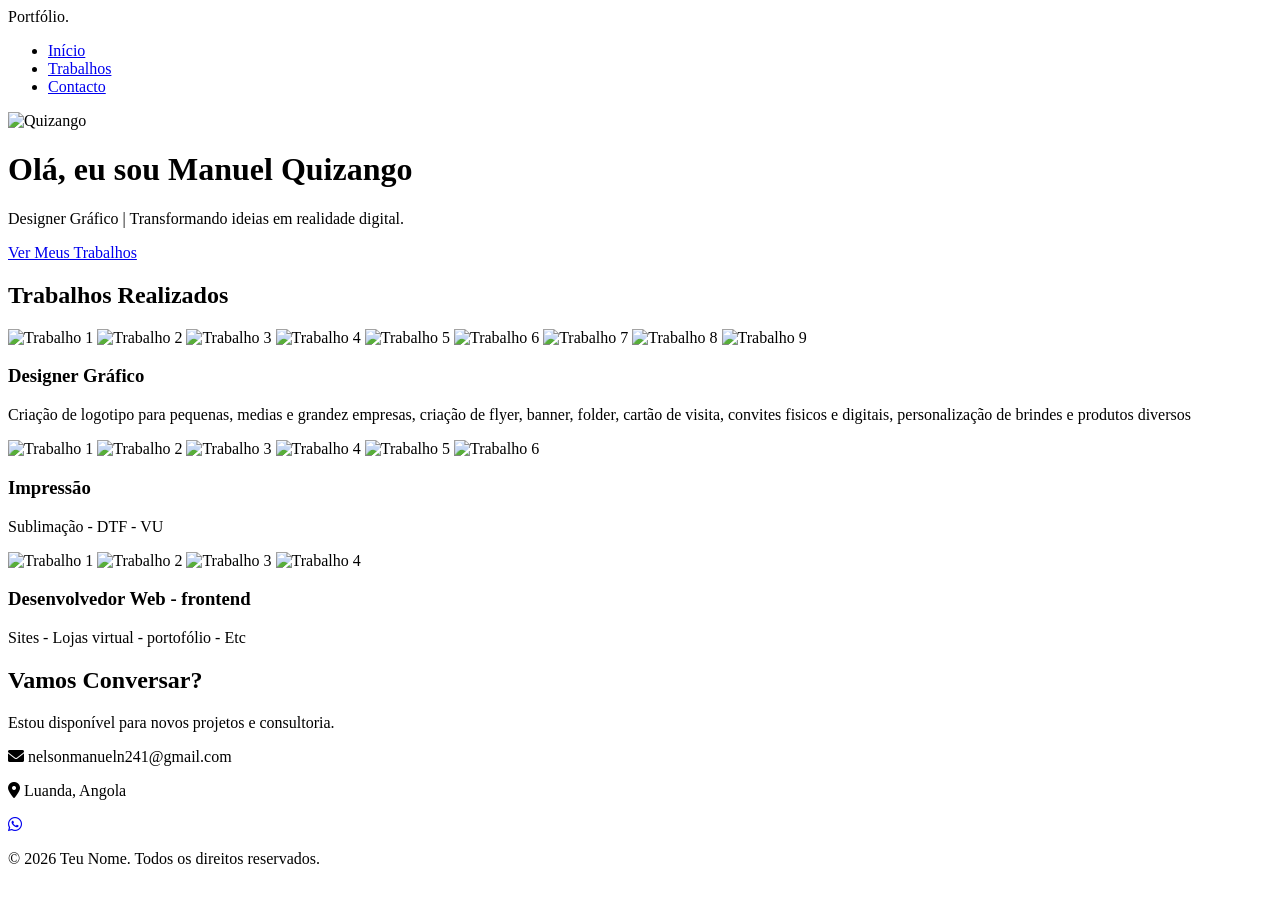
==== index.html @ 4c718bb3 "Update and rename Portofólio/portofolio2.html to index.html" ====
<!DOCTYPE html>
<html lang="pt">
<head>
    <meta charset="UTF-8">
    <meta name="viewport" content="width=device-width, initial-scale=1.0">
    <title>Meu Portfólio Profissional</title>
    <link rel="stylesheet" href="style2.css">
    <link rel="stylesheet" href="https://cdnjs.cloudflare.com/ajax/libs/font-awesome/6.0.0/css/all.min.css">
</head>
<body>

    <nav>
        <div class="container">
            <div class="logo">Portfólio<span>.</span></div>
            <ul>
                <li><a href="#inicio">Início</a></li>
                <li><a href="#trabalhos">Trabalhos</a></li>
                <li><a href="#contacto">Contacto</a></li>
            </ul>
        </div>
    </nav>
    
    <header id="inicio" class="hero section">
        <div class="container">
            <div class="profile-container">
                <img src="img/fotoperfil.png" alt="Quizango" class="profile-img">
            </div>
            <h1>Olá, eu sou <span class="name">Manuel Quizango</span></h1>
            <p> Designer Gráfico | Transformando ideias em realidade digital.</p>
            <a href="#trabalhos" class="btn-primary">Ver Meus Trabalhos</a>
        </div>
    </header>

    <section id="trabalhos" class="section bg-light">
        <div class="container">
            <h2 class="title">Trabalhos Realizados</h2>
            <div class="grid">
                <div class="card reveal">
                    <img src="img/outro.jpg" alt="Trabalho 1">
                     <img src="img/Folder com duas dobras para mercado informativo vintage verde e bege (1).png" alt="Trabalho 2">
                      <img src="img/trabalho2.jpg" alt="Trabalho 3">
                       <img src="img/logo1.jpeg" alt="Trabalho 4">
                        <img src="img/logo2.jpg" alt="Trabalho 5">
                         <img src="img/social-mídia.jpg" alt="Trabalho 6">
                          <img src="img/logo3.jpg" alt="Trabalho 7">
                          <img src="img/publicidae (1).jpeg" alt="Trabalho 8">
                          <img src="img/publicidae (2).jpeg" alt="Trabalho 9">
                    <div class="card-body">
                        <h3>Designer Gráfico</h3>
                        <p>Criação de logotipo para pequenas, medias e grandez empresas, criação de flyer, banner, folder, cartão de visita, convites fisicos e digitais, personalização de brindes e produtos diversos</p>
                    </div>
                </div>

                <div class="card reveal">
                    <img src="img/impressão (1).jpeg" alt="Trabalho 1">
                    <img src="img/impressão (2).jpeg" alt="Trabalho 2">
                    <img src="img/impressão (3).jpeg" alt="Trabalho 3">
                    <img src="img/impressão (4).jpeg" alt="Trabalho 4">
                    <img src="img/impressão (5).jpeg" alt="Trabalho 5">
                    <img src="img/impressão (6).jpeg" alt="Trabalho 6">
                    <div class="card-body">
                        <h3>Impressão</h3>
                        <p>Sublimação - DTF - VU</p>
                    </div>
                </div>

                <div class="card reveal">
                    <img src="img/sites (1).jpeg" alt="Trabalho 1">
                    <img src="img/sites (2).jpeg" alt="Trabalho 2">
                    <img src="img/sites (3).jpeg" alt="Trabalho 3">
                    <img src="img/sites (4).jpeg" alt="Trabalho 4">
                    <div class="card-body">
                        <h3>Desenvolvedor Web - frontend</h3>
                        <p>Sites - Lojas virtual - portofólio - Etc</p>
                    </div>
                </div>
            </div>
        </div>
    </section>

    <section id="contacto" class="section">
        <div class="container text-center">
            <h2 class="title">Vamos Conversar?</h2>
            <p>Estou disponível para novos projetos e consultoria.</p>
            <div class="contact-info">
                <p><i class="fas fa-envelope"></i> nelsonmanueln241@gmail.com</p>
                <p><i class="fas fa-map-marker-alt"></i> Luanda, Angola</p>
            </div>
        </div>
    </section>

    <a href="https://wa.me/244924054908?text=Olá! Gostaria de saber mais sobre o teu trabalho." class="whatsapp-float" target="_blank">
        <i class="fab fa-whatsapp"></i>
    </a>

    <footer>
        <p>&copy; 2026 Teu Nome. Todos os direitos reservados.</p>
    </footer>

    <script src="script2.js"></script>
</body>

</html>
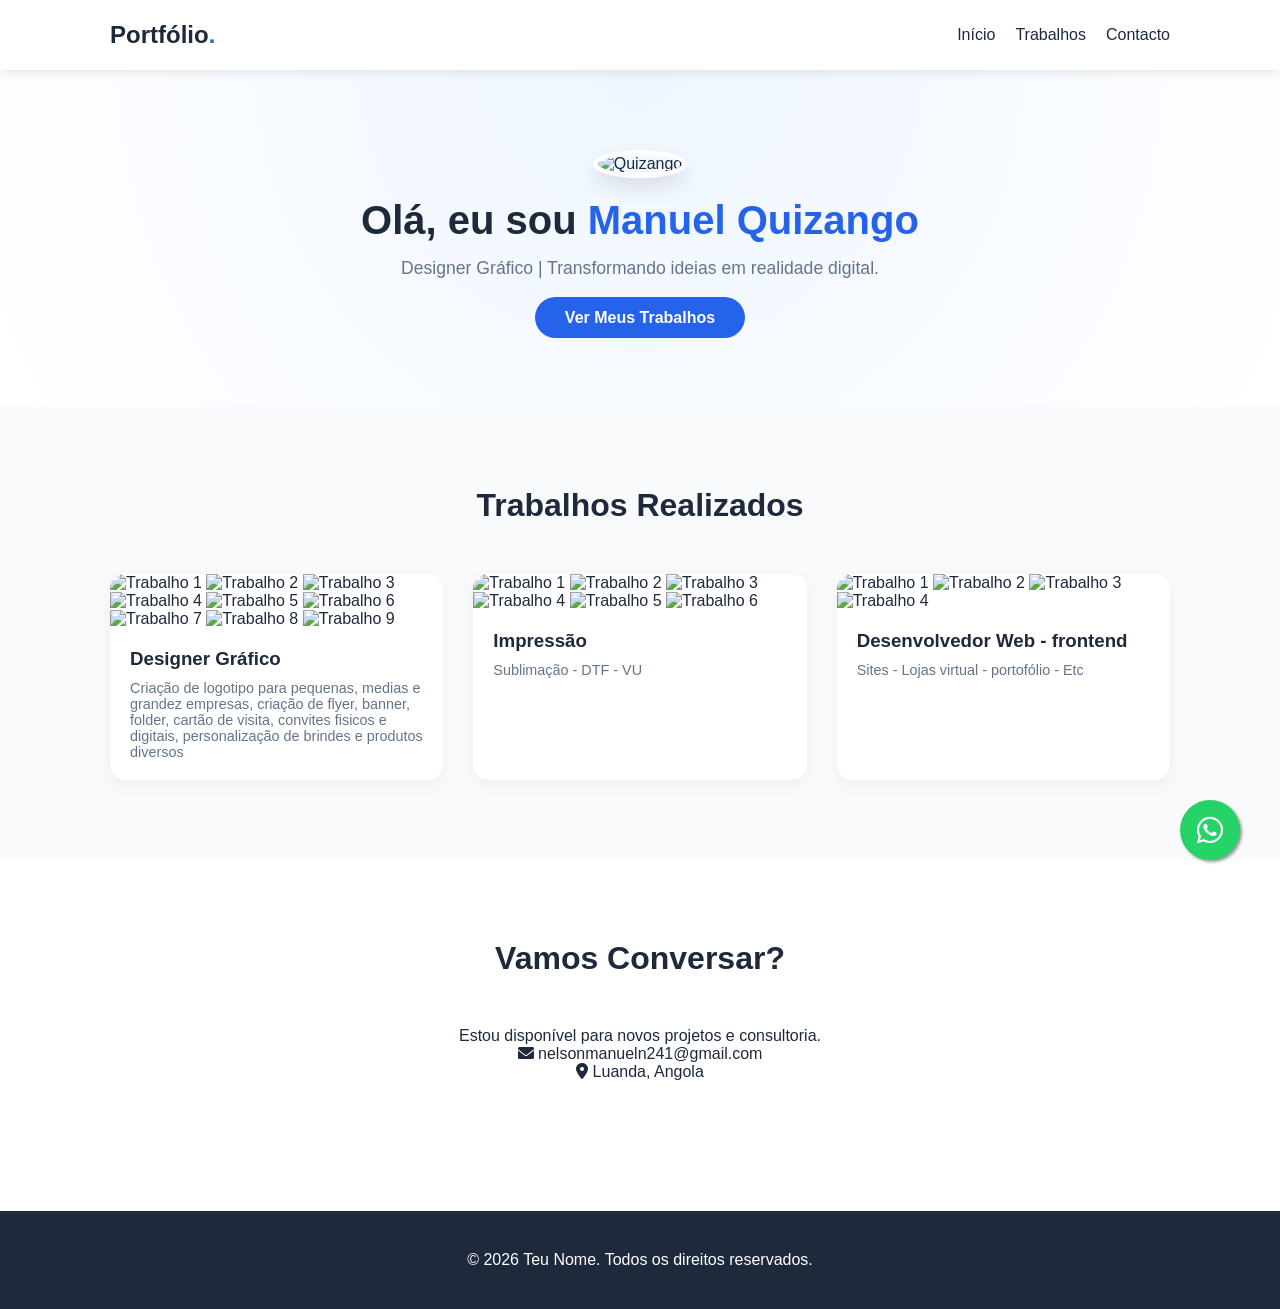
==== commit 2428a7d9: "Update index.html" ====
--- a/index.html
+++ b/index.html
@@ -4,7 +4,7 @@
     <meta charset="UTF-8">
     <meta name="viewport" content="width=device-width, initial-scale=1.0">
     <title>Meu Portfólio Profissional</title>
-    <link rel="stylesheet" href="style2.css">
+    <link rel="stylesheet" href="Portofólio/style.css">
     <link rel="stylesheet" href="https://cdnjs.cloudflare.com/ajax/libs/font-awesome/6.0.0/css/all.min.css">
 </head>
 <body>
@@ -97,7 +97,8 @@
         <p>&copy; 2026 Teu Nome. Todos os direitos reservados.</p>
     </footer>
 
-    <script src="script2.js"></script>
+    <script src="Portofólio/script.js"></script>
 </body>
 
 </html>
+
--- a/Portofólio/style.css
+++ b/Portofólio/style.css
@@ -0,0 +1,56 @@
+/* Configurações Gerais */
+:root {
+    --primary: #2563eb;
+    --dark: #1e293b;
+    --light: #f8fafc;
+    --whatsapp: #25d366;
+}
+
+* { margin: 0; padding: 0; box-sizing: border-box; }
+
+body { font-family: 'Segoe UI', Tahoma, Geneva, Verdana, sans-serif; color: var(--dark); scroll-behavior: smooth; background: #fff; }
+
+.container { max-width: 1100px; margin: 0 auto; padding: 0 20px; }
+
+.section { padding: 80px 0; }
+
+.text-center { text-align: center; }
+
+.bg-light { background-color: var(--light); }
+
+/* Navegação */
+nav { background: white; height: 70px; display: flex; align-items: center; position: sticky; top: 0; z-index: 1000; box-shadow: 0 2px 10px rgba(0,0,0,0.1); }
+nav .container { display: flex; justify-content: space-between; align-items: center; width: 100%; }
+.logo { font-size: 1.5rem; font-weight: bold; }
+.logo span { color: var(--primary); }
+nav ul { display: flex; list-style: none; gap: 20px; }
+nav ul a { text-decoration: none; color: var(--dark); font-weight: 500; }
+
+/* Hero Section */
+.hero { text-align: center; background: radial-gradient(circle at top, #eff6ff, #fff); }
+.profile-img { width: 180px; height: 180px; border-radius: 50%; border: 5px solid white; box-shadow: 0 10px 20px rgba(0,0,0,0.1); margin-bottom: 20px; object-fit: cover; }
+.name { color: var(--primary); }
+.hero h1 { font-size: 2.5rem; margin-bottom: 15px; }
+.hero p { font-size: 1.1rem; color: #64748b; margin-bottom: 30px; }
+.btn-primary { background: var(--primary); color: white; padding: 12px 30px; border-radius: 50px; text-decoration: none; font-weight: bold; transition: 0.3s; }
+.btn-primary:hover { opacity: 0.9; transform: translateY(-3px); }
+
+/* Grid de Trabalhos */
+.title { text-align: center; margin-bottom: 50px; font-size: 2rem; }
+.grid { display: grid; grid-template-columns: repeat(auto-fit, minmax(300px, 1fr)); gap: 30px; }
+.card { background: white; border-radius: 15px; overflow: hidden; box-shadow: 0 5px 15px rgba(0,0,0,0.05); transition: 0.3s; }
+.card:hover { transform: translateY(-10px); }
+.card img { width: 100%; height: 200px; object-fit: cover; }
+.card-body { padding: 20px; }
+.card-body h3 { margin-bottom: 10px; }
+.card-body p { font-size: 0.9rem; color: #64748b; }
+
+/* Botão WhatsApp */
+.whatsapp-float { position: fixed; width: 60px; height: 60px; bottom: 40px; right: 40px; background-color: var(--whatsapp); color: #FFF; border-radius: 50px; text-align: center; font-size: 30px; box-shadow: 2px 2px 3px #999; z-index: 100; display: flex; align-items: center; justify-content: center; text-decoration: none; }
+.whatsapp-float:hover { background-color: #128c7e; transform: scale(1.1); }
+
+/* Animação de Revelação */
+.reveal { opacity: 0; transform: translateY(30px); transition: all 0.8s ease-out; }
+.reveal.active { opacity: 1; transform: translateY(0); }
+
+footer { background: var(--dark); color: white; text-align: center; padding: 40px 0; margin-top: 50px; }
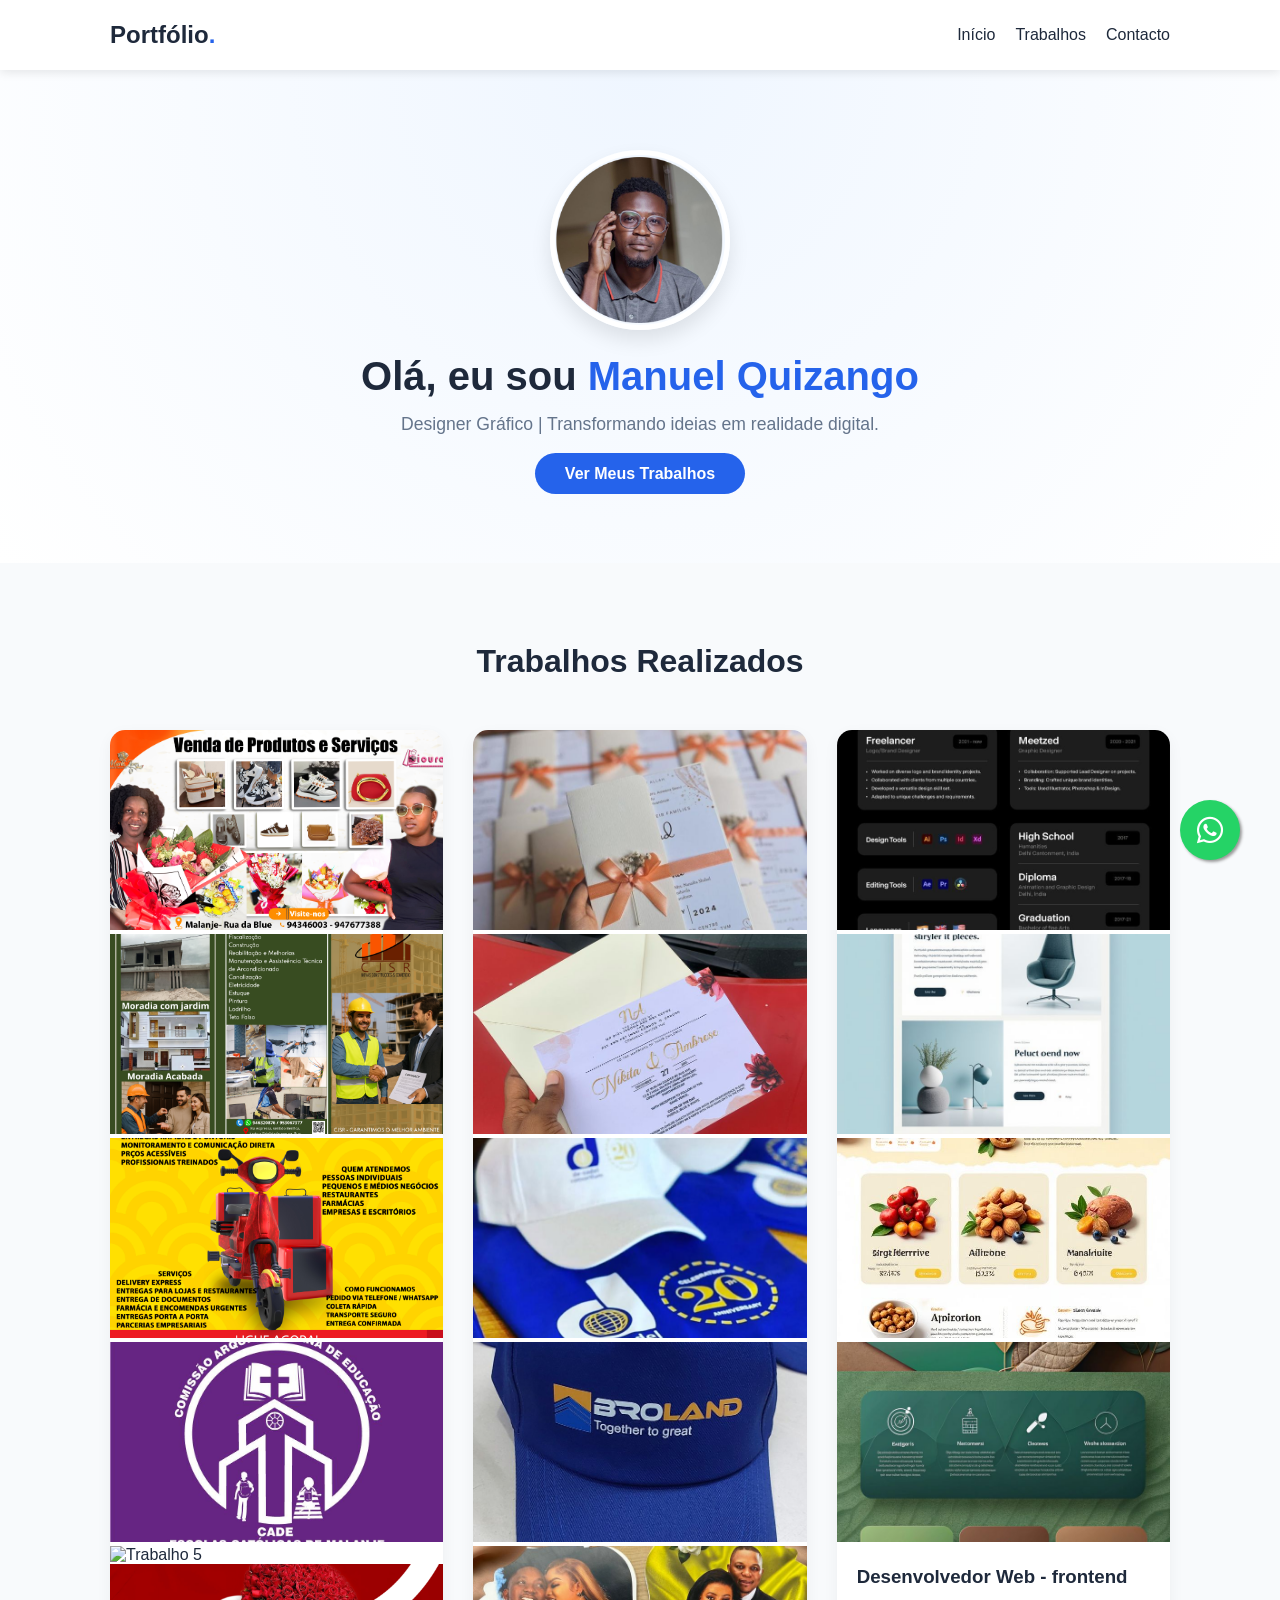
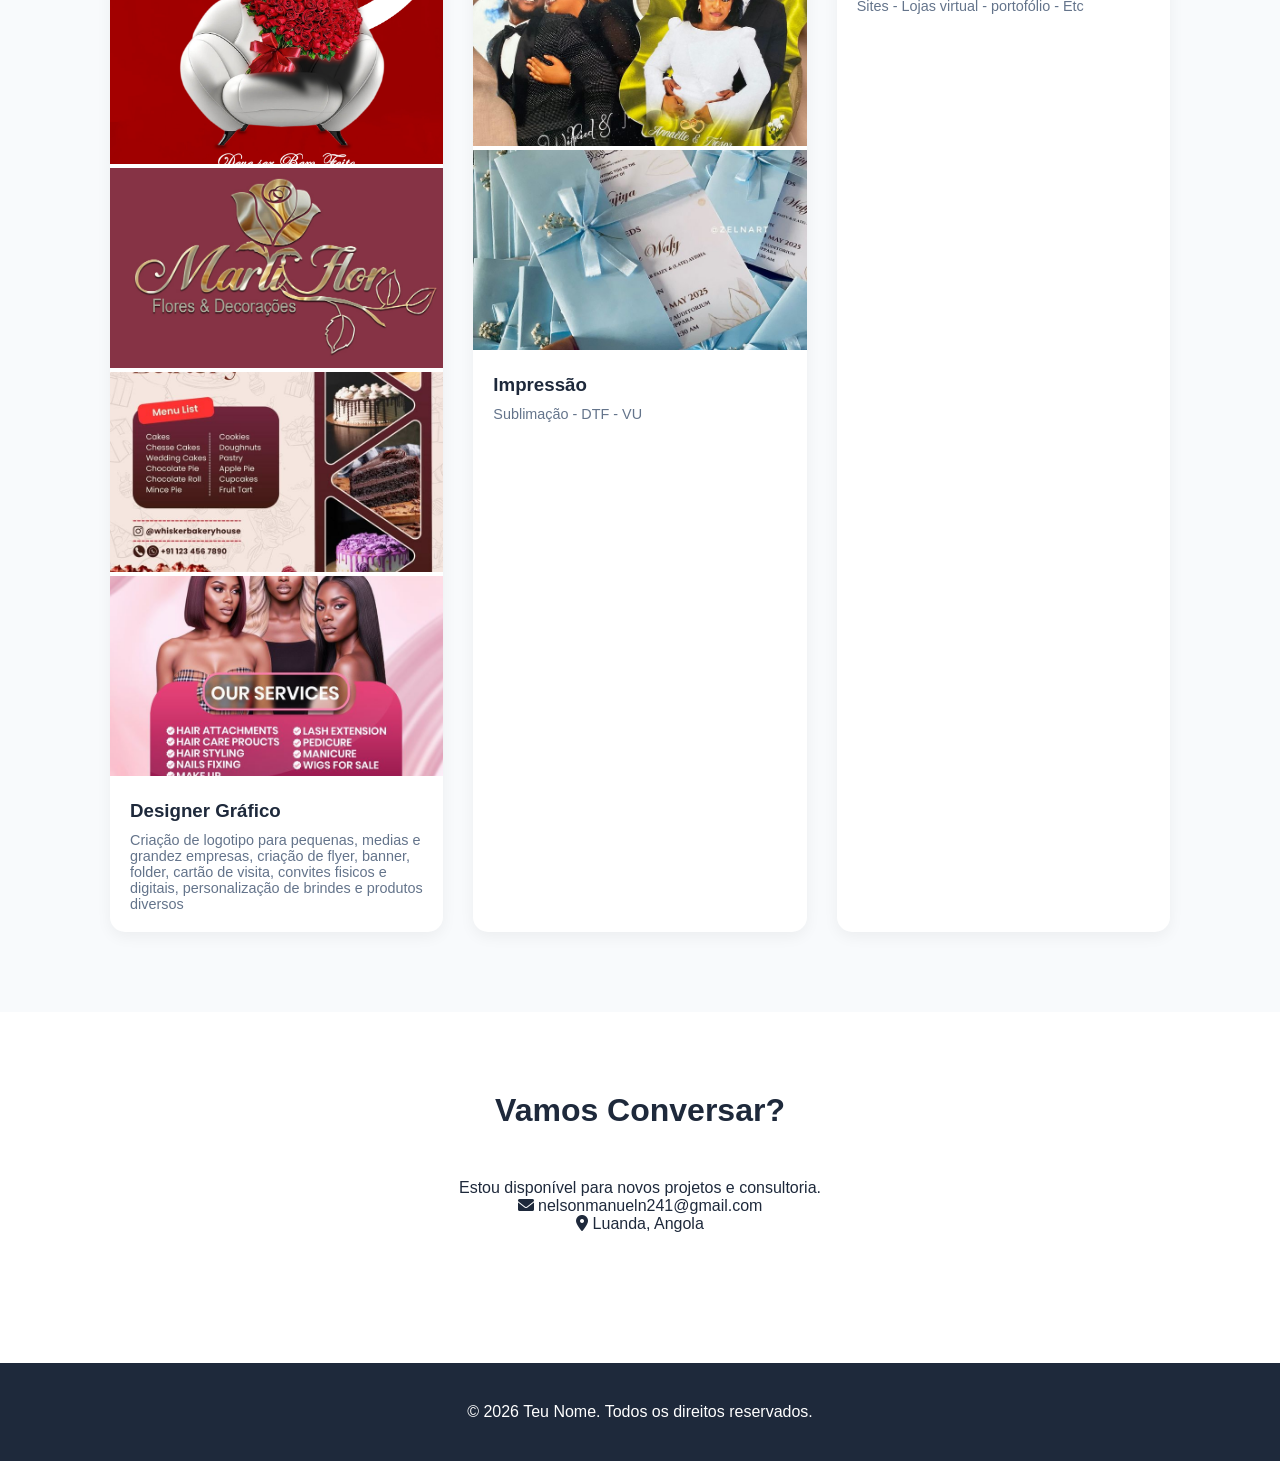
==== commit 893f7e7a: "Update index.html" ====
--- a/index.html
+++ b/index.html
@@ -23,7 +23,7 @@
     <header id="inicio" class="hero section">
         <div class="container">
             <div class="profile-container">
-                <img src="img/fotoperfil.png" alt="Quizango" class="profile-img">
+                <img src="Portofólio/img/fotoperfil.png" alt="Quizango" class="profile-img">
             </div>
             <h1>Olá, eu sou <span class="name">Manuel Quizango</span></h1>
             <p> Designer Gráfico | Transformando ideias em realidade digital.</p>
@@ -36,15 +36,15 @@
             <h2 class="title">Trabalhos Realizados</h2>
             <div class="grid">
                 <div class="card reveal">
-                    <img src="img/outro.jpg" alt="Trabalho 1">
-                     <img src="img/Folder com duas dobras para mercado informativo vintage verde e bege (1).png" alt="Trabalho 2">
-                      <img src="img/trabalho2.jpg" alt="Trabalho 3">
-                       <img src="img/logo1.jpeg" alt="Trabalho 4">
-                        <img src="img/logo2.jpg" alt="Trabalho 5">
-                         <img src="img/social-mídia.jpg" alt="Trabalho 6">
-                          <img src="img/logo3.jpg" alt="Trabalho 7">
-                          <img src="img/publicidae (1).jpeg" alt="Trabalho 8">
-                          <img src="img/publicidae (2).jpeg" alt="Trabalho 9">
+                    <img src="Portofólio/img/outro.jpg" alt="Trabalho 1">
+                     <img src="Portofólio/img/Folder com duas dobras para mercado informativo vintage verde e bege (1).png" alt="Trabalho 2">
+                      <img src="Portofólio/img/trabalho2.jpg" alt="Trabalho 3">
+                       <img src="Portofólio/img/logo1.jpeg" alt="Trabalho 4">
+                        <img src="Portofólio/img/logo2.jpg" alt="Trabalho 5">
+                         <img src="Portofólio/img/social-mídia.jpg" alt="Trabalho 6">
+                          <img src="Portofólio/img/logo3.jpg" alt="Trabalho 7">
+                          <img src="Portofólio/img/publicidae (1).jpeg" alt="Trabalho 8">
+                          <img src="Portofólio/img/publicidae (2).jpeg" alt="Trabalho 9">
                     <div class="card-body">
                         <h3>Designer Gráfico</h3>
                         <p>Criação de logotipo para pequenas, medias e grandez empresas, criação de flyer, banner, folder, cartão de visita, convites fisicos e digitais, personalização de brindes e produtos diversos</p>
@@ -52,12 +52,12 @@
                 </div>
 
                 <div class="card reveal">
-                    <img src="img/impressão (1).jpeg" alt="Trabalho 1">
-                    <img src="img/impressão (2).jpeg" alt="Trabalho 2">
-                    <img src="img/impressão (3).jpeg" alt="Trabalho 3">
-                    <img src="img/impressão (4).jpeg" alt="Trabalho 4">
-                    <img src="img/impressão (5).jpeg" alt="Trabalho 5">
-                    <img src="img/impressão (6).jpeg" alt="Trabalho 6">
+                    <img src="Portofólio/img/impressão (1).jpeg" alt="Trabalho 1">
+                    <img src="Portofólio/img/impressão (2).jpeg" alt="Trabalho 2">
+                    <img src="Portofólio/img/impressão (3).jpeg" alt="Trabalho 3">
+                    <img src="Portofólio/img/impressão (4).jpeg" alt="Trabalho 4">
+                    <img src="Portofólio/img/impressão (5).jpeg" alt="Trabalho 5">
+                    <img src="Portofólio/img/impressão (6).jpeg" alt="Trabalho 6">
                     <div class="card-body">
                         <h3>Impressão</h3>
                         <p>Sublimação - DTF - VU</p>
@@ -65,10 +65,10 @@
                 </div>
 
                 <div class="card reveal">
-                    <img src="img/sites (1).jpeg" alt="Trabalho 1">
-                    <img src="img/sites (2).jpeg" alt="Trabalho 2">
-                    <img src="img/sites (3).jpeg" alt="Trabalho 3">
-                    <img src="img/sites (4).jpeg" alt="Trabalho 4">
+                    <img src="Portofólio/img/sites (1).jpeg" alt="Trabalho 1">
+                    <img src="Portofólio/img/sites (2).jpeg" alt="Trabalho 2">
+                    <img src="Portofólio/img/sites (3).jpeg" alt="Trabalho 3">
+                    <img src="Portofólio/img/sites (4).jpeg" alt="Trabalho 4">
                     <div class="card-body">
                         <h3>Desenvolvedor Web - frontend</h3>
                         <p>Sites - Lojas virtual - portofólio - Etc</p>
@@ -102,3 +102,4 @@
 
 </html>
 
+
